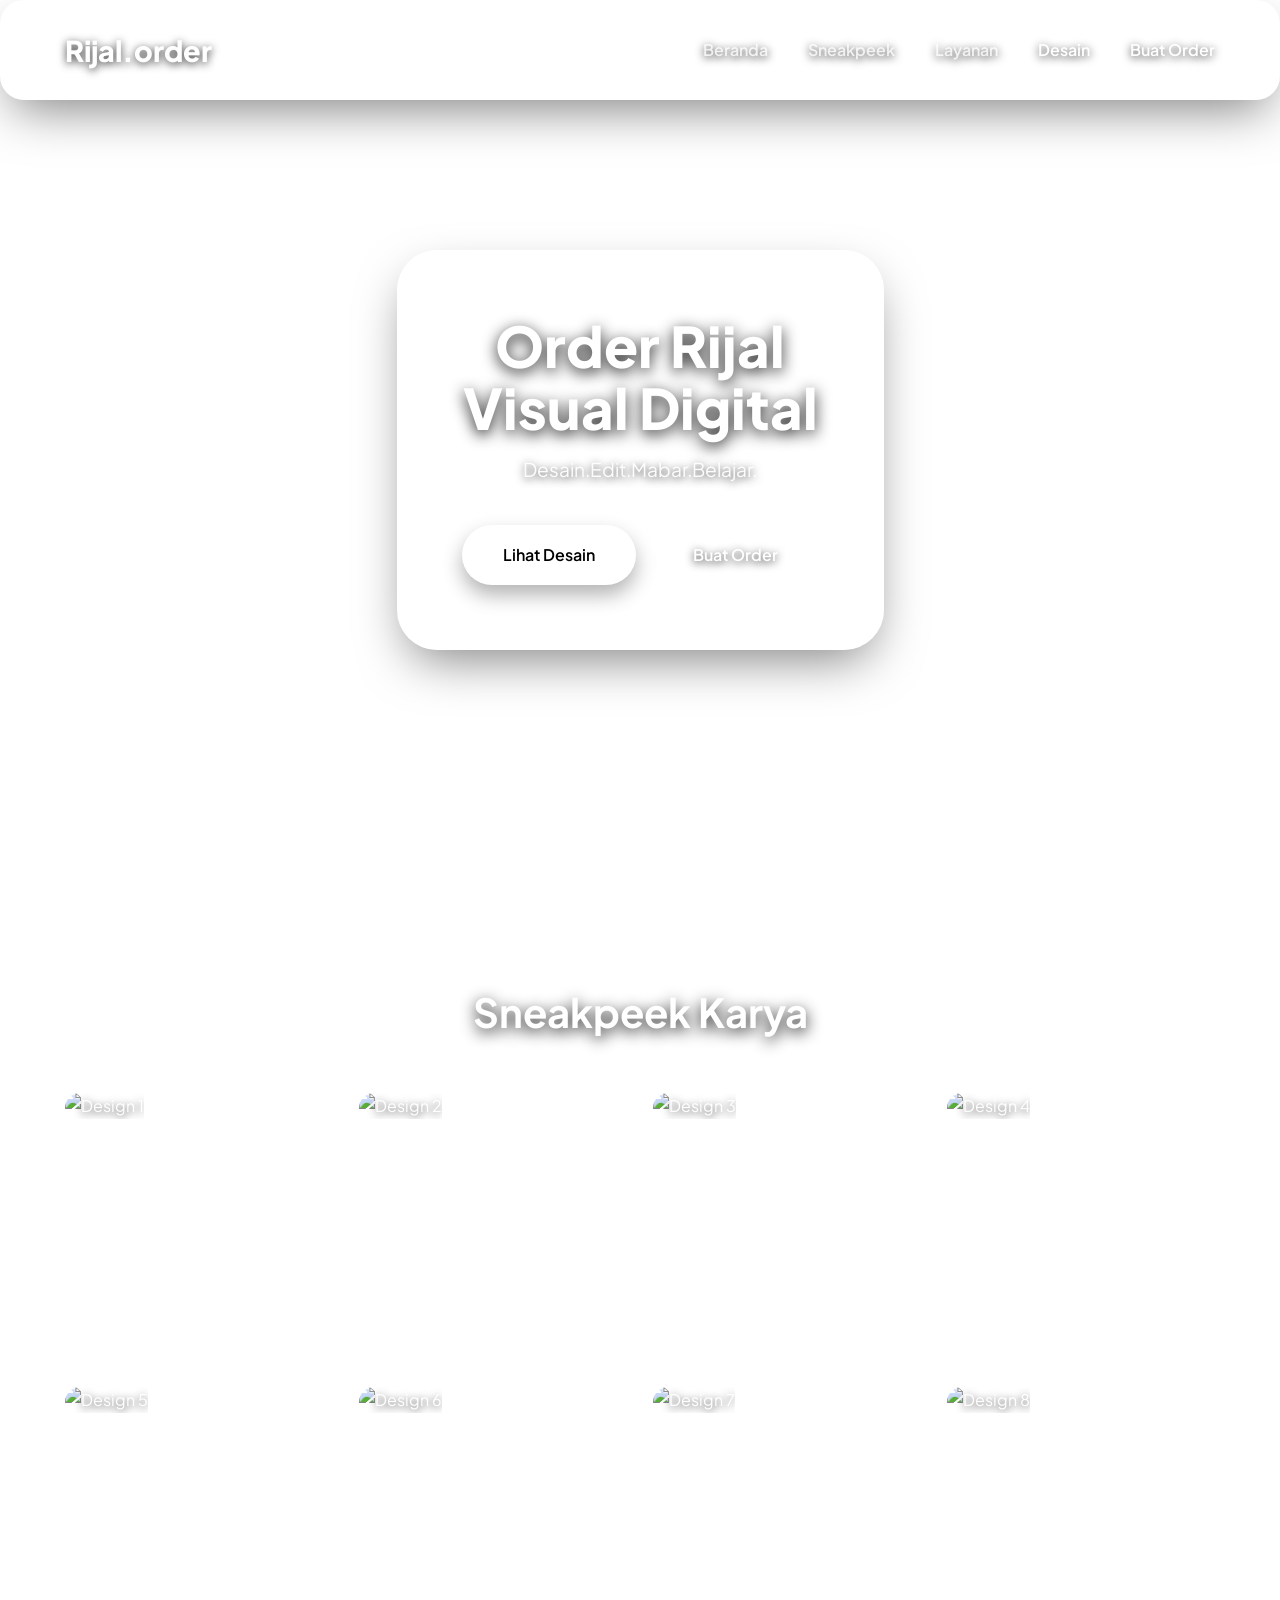
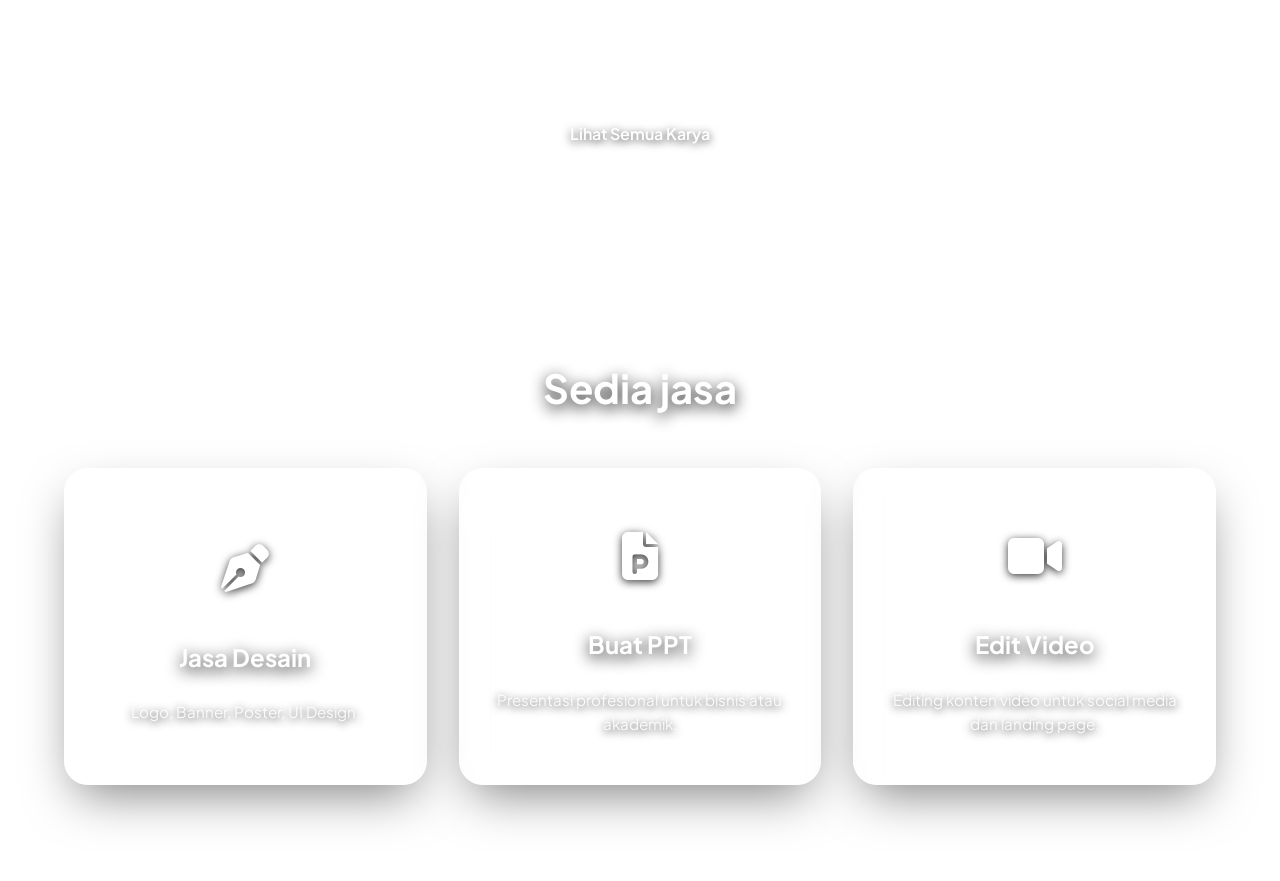
==== index.html @ 5587222d "Add files via upload" ====
<!DOCTYPE html>
<html lang="id">

<head>
    <!-- Favicon -->
    <link rel="icon" type="image/svg+xml"
        href="data:image/svg+xml,%3Csvg xmlns='http://www.w3.org/2000/svg' viewBox='0 0 64 64'%3E%3Ccircle cx='32' cy='32' r='28' fill='%234A90E2'/%3E%3Ctext x='32' y='42' text-anchor='middle' font-size='32' fill='white' font-family='Plus Jakarta Sans' dy='.3em'%3EAD%3C/text%3E%3C/svg%3E">
    <meta charset="UTF-8">
    <meta name="viewport" content="width=device-width, initial-scale=1.0">
    <meta name="description" content="Portofolio Jasa Desain Digital Premium - Modern Art Gallery Style">
    <title>ArtDigital - Agensi Desain Premium</title>

    <!-- Font -->
    <link rel="preconnect" href="https://fonts.googleapis.com">
    <link rel="preconnect" href="https://fonts.gstatic.com" crossorigin>
    <link
        href="https://fonts.googleapis.com/css2?family=Plus+Jakarta+Sans:wght@300;400;500;600;700;800&display=stylesheet"
        rel="stylesheet">

    <!-- Ikon -->
    <link rel="stylesheet" href="https://cdnjs.cloudflare.com/ajax/libs/font-awesome/6.4.0/css/all.min.css">

    <style>
        /* =========================================
        VARIABEL & TEMA
        ========================================= */
        :root {
            /* Warna Latar Belakang */
            --bg-body: transparent;
            --bg-glass: rgba(255, 255, 255, 0.15);
            /* Sangat Transparan (Ice Glass) */
            --bg-glass-strong: rgba(255, 255, 255, 0.25);

            /* Border & Shadows */
            --border-glass: rgba(255, 255, 255, 0.3);
            --border-input: rgba(255, 255, 255, 0.2);
            --shadow-soft: 0 20px 50px -12px rgba(0, 0, 0, 0.5);
            --shadow-hover: 0 30px 60px -12px rgba(0, 0, 0, 0.7);

            /* Teks */
            --text-main: #ffffff;
            --text-muted: rgba(255, 255, 255, 0.9);
            --text-light: rgba(255, 255, 255, 0.6);

            /* Drop Shadow Teks (Agar Outline Kelihatan di Video Gelap) */
            --text-glow-strong: 0 4px 15px rgba(0, 0, 0, 0.9);
            --text-glow-normal: 0 2px 8px rgba(0, 0, 0, 0.8);

            /* Aksen */
            --color-accent: #ffffff;
            --glass-blur: blur(30px);
            --glass-radius: 24px;
            --ease-fluid: cubic-bezier(0.25, 0.8, 0.25, 1);
            --ease-bounce: cubic-bezier(0.175, 0.885, 0.32, 1.275);
            --font-main: 'Plus Jakarta Sans', sans-serif;
        }

        /* =========================================
        RESET & GLOBAL
        ========================================= */
        * {
            margin: 0;
            padding: 0;
            box-sizing: border-box;
            outline: none;
        }

        html {
            scroll-behavior: smooth;
        }

        body {
            font-family: var(--font-main);
            background-color: transparent;
            color: var(--text-main);
            overflow-x: hidden;
            line-height: 1.6;
            cursor: default;
            text-shadow: var(--text-glow-normal);
        }

        /* Scrollbar Elegant (Transparent/White) */
        ::-webkit-scrollbar {
            width: 6px;
        }

        ::-webkit-scrollbar-track {
            background: rgba(0, 0, 0, 0.1);
        }

        ::-webkit-scrollbar-thumb {
            background: rgba(255, 255, 255, 0.3);
            border-radius: 10px;
        }

        ::-webkit-scrollbar-thumb:hover {
            background: rgba(255, 255, 255, 0.6);
        }

        /* =========================================
        VIDEO BACKGROUND & PARALLAX
        ========================================= */
        .video-bg {
            position: fixed;
            top: 0;
            left: 0;
            width: 100%;
            height: 100vh;
            object-fit: cover;
            z-index: -2;
            filter: none !important;
            opacity: 1;
        }

        .overlay-bg {
            display: none;
        }

        /* =========================================
        UTILITIES: GLASSMORPHISM
        ========================================= */
        .glass {
            background: var(--bg-glass);
            backdrop-filter: var(--glass-blur) !important;
            -webkit-backdrop-filter: var(--glass-blur) !important;
            border: 1px solid var(--border-glass);
            border-top: 1px solid rgba(255, 255, 255, 0.4);
            border-radius: var(--glass-radius);
            box-shadow: var(--shadow-soft);
            position: relative;
            overflow: hidden;
            transition: transform 0.4s var(--ease-fluid), box-shadow 0.4s ease, background 0.3s ease;
        }

        .glass:hover {
            transform: translateY(-5px);
            box-shadow: var(--shadow-hover);
            background: var(--bg-glass-strong);
        }

        /* =========================================
        CUSTOM CURSOR (ENHANCED ANIMATION)
        ========================================= */
        .cursor-dot,
        .cursor-circle {
            position: fixed;
            top: 0;
            left: 0;
            transform: translate(-50%, -50%);
            border-radius: 50%;
            pointer-events: none;
            z-index: 9999;
            transition: width 0.3s, height 0.3s, background-color 0.3s, transform 0.1s;
        }

        .cursor-dot {
            width: 8px;
            height: 8px;
            background-color: #ffffff;
        }

        .cursor-circle {
            width: 40px;
            height: 40px;
            border: 1px solid rgba(255, 255, 255, 0.5);
        }

        /* Logic Animasi Geser ke Navbar/Link */
        body a:hover~.cursor-circle,
        body button:hover~.cursor-circle,
        .gallery-item:hover~.cursor-circle,
        input:hover~.cursor-circle,
        .hamburger-circle:hover~.cursor-circle,
        .navbar-logo:hover~.cursor-circle,
        .sneakpeek-item:hover~.cursor-circle {
            width: 60px;
            height: 60px;
            background-color: rgba(255, 255, 255, 0.2);
            /* Jadi terang/glassy */
            border-color: transparent;
            transform: translate(-50%, -50%) scale(1.1);
        }

        /* Animasi Klik (Active State) */
        .cursor-click {
            transform: translate(-50%, -50%) scale(0.8) !important;
            background-color: rgba(255, 255, 255, 0.8) !important;
            border-color: transparent !important;
            width: 30px !important;
            height: 30px !important;
        }

        /* =========================================
        LAYOUT UTAMA (FULL WIDTH MODE)
        ========================================= */
        .app-container {
            display: block;
            /* Bukan flex lagi */
            min-height: 100vh;
            position: relative;
            background: transparent !important;
            transition: padding-top 0.5s ease;
            /* Transisi halus saat scroll */
        }

        #scroll-progress {
            position: fixed;
            top: 0;
            left: 0;
            height: 4px;
            background: #ffffff;
            width: 0%;
            z-index: 10001;
            /* Di atas navbar */
            transition: width 0.1s linear;
            box-shadow: 0 0 10px rgba(255, 255, 255, 0.5);
        }

        /* =========================================
        NAVBAR (LIQUID GLASS & PARALLAX)
        ========================================= */
        .navbar {
            position: fixed;
            top: 0;
            left: 0;
            width: 100%;
            height: 100px;
            /* Tinggi awal */
            display: flex;
            align-items: center;
            justify-content: space-between;
            padding: 0 5%;
            z-index: 10000;

            /* Liquid Glass Base */
            background: rgba(255, 255, 255, 0.05);
            backdrop-filter: blur(15px);
            -webkit-backdrop-filter: blur(15px);
            border-bottom: 1px solid rgba(255, 255, 255, 0.1);

            transition: all 0.5s cubic-bezier(0.25, 0.8, 0.25, 1);
        }

        /* Efek Parallax saat Scroll (Menyusut) */
        .navbar.scrolled {
            height: 70px;
            background: rgba(255, 255, 255, 0.15);
            /* Sedikit lebih opaque */
            backdrop-filter: blur(30px);
            border-bottom: 1px solid rgba(255, 255, 255, 0.3);
            box-shadow: 0 10px 30px rgba(0, 0, 0, 0.2);
            padding: 0 4%;
        }

        .navbar-container {
            width: 100%;
            display: flex;
            justify-content: space-between;
            align-items: center;
            max-width: 1400px;
            margin: 0 auto;
        }

        .navbar-logo {
            font-size: 1.8rem;
            font-weight: 800;
            color: #ffffff;
            text-decoration: none;
            text-shadow: var(--text-glow-strong);
            z-index: 10002;
            transition: transform 0.2s var(--ease-bounce);
        }

        .navbar-logo:active {
            transform: scale(0.9);
        }

        /* Desktop Links */
        .nav-links-desktop {
            display: flex;
            gap: 2.5rem;
            list-style: none;
        }

        .nav-link {
            text-decoration: none;
            font-size: 1rem;
            font-weight: 600;
            color: rgba(255, 255, 255, 0.8);
            position: relative;
            padding: 0.5rem 0;
            transition: color 0.3s ease, transform 0.2s ease;
            text-shadow: var(--text-glow-normal);
        }

        .nav-link:active {
            transform: scale(0.95);
        }

        /* Liquid Underline Effect */
        .nav-link::after {
            content: '';
            position: absolute;
            bottom: -5px;
            left: 0;
            width: 0%;
            height: 3px;
            background: #ffffff;
            border-radius: 2px;
            transition: width 0.4s var(--ease-bounce);
            box-shadow: 0 0 10px rgba(255, 255, 255, 0.5);
        }

        .nav-link:hover {
            color: #ffffff;
            text-shadow: var(--text-glow-strong);
        }

        .nav-link:hover::after {
            width: 100%;
        }

        .nav-link.highlight {
            color: var(--color-accent);
        }

        /* =========================================
        HAMBURGER & MOBILE OVERLAY
        ========================================= */
        .hamburger-circle {
            width: 50px;
            height: 50px;
            border-radius: 50%;
            background: rgba(255, 255, 255, 0.1);
            display: none;
            align-items: center;
            justify-content: center;
            cursor: pointer;
            z-index: 10002;
            position: relative;
            transition: all 0.3s var(--ease-bounce);
            border: 1px solid rgba(255, 255, 255, 0.2);
        }

        .hamburger-circle:active {
            transform: scale(0.9);
            background: rgba(255, 255, 255, 0.3);
        }

        .hamburger-icon {
            display: flex;
            flex-direction: column;
            gap: 5px;
            width: 20px;
        }

        .hamburger-icon span {
            display: block;
            width: 100%;
            height: 2px;
            background: #fff;
            border-radius: 2px;
            transition: all 0.3s ease;
        }

        .hamburger-circle.active .hamburger-icon span:nth-child(1) {
            transform: rotate(45deg) translate(5px, 5px);
        }

        .hamburger-circle.active .hamburger-icon span:nth-child(2) {
            opacity: 0;
        }

        .hamburger-circle.active .hamburger-icon span:nth-child(3) {
            transform: rotate(-45deg) translate(5px, -5px);
        }

        .mobile-menu-overlay {
            position: fixed;
            top: 0;
            left: 0;
            width: 100%;
            height: 100vh;
            background: #000;
            z-index: 10001;
            clip-path: circle(0% at 90% 40px);
            transition: clip-path 0.8s cubic-bezier(0.77, 0, 0.175, 1);
            display: flex;
            align-items: center;
            justify-content: center;
        }

        .mobile-menu-overlay.active {
            clip-path: circle(150% at 90% 40px);
        }

        .mobile-nav-links {
            list-style: none;
            text-align: center;
        }

        .mobile-link {
            display: block;
            font-size: 2rem;
            font-weight: 700;
            color: #fff;
            text-decoration: none;
            margin: 1.5rem 0;
            opacity: 0;
            transform: translateY(20px);
            transition: all 0.4s ease;
            text-shadow: var(--text-glow-normal);
        }

        .mobile-link.show {
            opacity: 1;
            transform: translateY(0);
        }

        /* =========================================
        CONTENT AREA (FULL WIDTH)
        ========================================= */
        .main-content {
            margin-left: 0 !important;
            /* Full Width */
            padding-top: 100px;
            /* Kompensasi navbar */
            width: 100%;
            position: relative;
            background: transparent !important;
        }

        section {
            /* Kompromi: Gunakan padding standar agar konsisten */
            padding: 6rem 0;
            position: relative;
            background: transparent !important;
        }

        .container-standard {
            width: 90%;
            max-width: 1200px;
            margin: 0 auto;
            padding: 0 2rem;
        }

        /* =========================================
        TYPOGRAPHY (DROP SHADOW)
        ========================================= */
        h1,
        h2,
        h3,
        h4,
        h5,
        h6 {
            color: var(--text-main);
            text-shadow: var(--text-glow-strong) !important;
        }

        p,
        span,
        a,
        li,
        div,
        label,
        small {
            color: var(--text-main);
            text-shadow: var(--text-glow-normal) !important;
        }

        .section-tag {
            text-transform: uppercase;
            letter-spacing: 2px;
            font-size: 0.75rem;
            font-weight: 700;
            margin-bottom: 1rem;
            display: inline-block;
            background: rgba(255, 255, 255, 0.15);
            border: 1px solid rgba(255, 255, 255, 0.2);
            padding: 6px 14px;
            border-radius: 20px;
            color: #fff !important;
            text-shadow: var(--text-glow-normal) !important;
        }

        .section-title {
            font-size: 2.5rem;
            font-weight: 700;
            margin-bottom: 3rem;
            color: #fff !important;
            text-shadow: var(--text-glow-strong) !important;
            text-align: center;
        }

        /* =========================================
        HERO SECTION
        ========================================= */
        #hero {
            display: flex;
            align-items: center;
            justify-content: center;
            height: 100vh;
            padding: 0;
            position: relative;
            margin-top: -100px;
            /* Kompensasi padding top agar full screen */
            padding-top: 0;
        }

        #hero-glass {
            position: relative;
            z-index: 2;
            max-width: 800px;
            padding: 4rem;
            text-align: center;
            background: rgba(255, 255, 255, 0.15);
            backdrop-filter: blur(25px);
            border: 1px solid rgba(255, 255, 255, 0.3);
            border-radius: 40px;
            box-shadow: var(--shadow-soft);
            animation: fadeInUp 1s ease-out;
        }

        .hero-title {
            font-size: 3.5rem;
            /* Disamakan dengan request index */
            font-weight: 800;
            line-height: 1.1;
            margin-bottom: 1rem;
            color: #ffffff !important;
            text-shadow: var(--text-glow-strong) !important;
        }

        .hero-subtitle {
            font-size: 1.2rem;
            margin-bottom: 2.5rem;
            color: rgba(255, 255, 255, 0.95);
            text-shadow: var(--text-glow-normal) !important;
        }

        .cta-group {
            display: flex;
            gap: 1rem;
            justify-content: center;
            flex-wrap: wrap;
        }

        .btn {
            padding: 1rem 2.5rem;
            border-radius: 50px;
            font-weight: 600;
            text-decoration: none;
            transition: all 0.3s var(--ease-fluid);
            cursor: pointer;
            display: inline-flex;
            align-items: center;
            gap: 10px;
            font-size: 1rem;
            border: 1px solid transparent;
        }

        .btn-primary {
            background: #ffffff;
            color: #000000 !important;
            box-shadow: 0 10px 20px rgba(0, 0, 0, 0.3);
            text-shadow: none !important;
            transition: transform 0.2s var(--ease-bounce);
        }

        .btn-primary:hover {
            transform: translateY(-3px) scale(1.05);
        }

        .btn-secondary {
            background: rgba(255, 255, 255, 0.1);
            color: #ffffff !important;
            border: 1px solid rgba(255, 255, 255, 0.3);
            backdrop-filter: blur(5px);
            text-shadow: var(--text-glow-normal) !important;
        }

        .btn-secondary:hover {
            background: rgba(255, 255, 255, 0.25);
            border-color: #ffffff;
            text-shadow: var(--text-glow-strong) !important;
        }

        /* =========================================
        SNEAKPEEK SECTION (GRID KECIL - CONSISTENT SIZE)
        ========================================= */
        #sneakpeek {
            padding: 5rem 0 6rem 0;
            /* Disesuaikan agar konsisten */
        }

        /* SNEAKPEEK GRID FIX: Diperbesar agar konsisten dengan ukuran layar */
        .sneakpeek-grid {
            display: grid;
            /* Diubah dari 180px ke 240px agar tidak terlalu kecil/jauh beda */
            grid-template-columns: repeat(auto-fill, minmax(240px, 1fr));
            gap: 1.5rem;
            /* Jarak antar item */
            width: 90%;
            max-width: 1200px;
            margin: 0 auto;
        }

        .sneakpeek-item {
            position: relative;
            border-radius: 16px;
            /* Sudut lebih membulat */
            overflow: hidden;
            cursor: pointer;
            border: 1px solid rgba(255, 255, 255, 0.2);
            transition: transform 0.4s var(--ease-fluid), border-color 0.3s ease;
            aspect-ratio: 1/1;
            /* Kotak Sempurna */
            opacity: 0;
            transform: translateY(20px);
        }

        .sneakpeek-item.show {
            opacity: 1;
            transform: translateY(0);
        }

        .sneakpeek-item:hover {
            transform: scale(1.05) translateY(-5px);
            z-index: 10;
            border-color: rgba(255, 255, 255, 0.8);
            box-shadow: 0 10px 30px rgba(0, 0, 0, 0.5);
        }

        .sneakpeek-img {
            width: 100%;
            height: 100%;
            object-fit: cover;
        }

        .sneakpeek-overlay {
            position: absolute;
            top: 0;
            left: 0;
            width: 100%;
            height: 100%;
            background: rgba(0, 0, 0, 0.6);
            display: flex;
            align-items: center;
            justify-content: center;
            opacity: 0;
            transition: opacity 0.3s ease;
        }

        .sneakpeek-item:hover .sneakpeek-overlay {
            opacity: 1;
        }

        .view-all-container {
            text-align: center;
            margin-top: 3rem;
        }

        /* =========================================
        SERVICES SECTION (FIX ICONS & SIZES)
        ========================================= */
        .services-grid {
            display: grid;
            grid-template-columns: repeat(auto-fit, minmax(280px, 1fr));
            /* Ukuran konsisten */
            gap: 2rem;
            width: 90%;
            max-width: 1200px;
            margin: 0 auto;
        }

        .service-card {
            padding: 3rem 2rem;
            /* Padding lebih lega */
            display: flex;
            flex-direction: column;
            gap: 1.5rem;
            text-align: center;
            /* Pastikan semua kartu tingginya sama */
            align-items: center;
            justify-content: center;
        }

        .service-icon {
            font-size: 3rem;
            /* Ukuran Icon */
            margin-bottom: 0.5rem;
            /* FIX ICONS: Paksa putih + Glow, hapus background transparan */
            background: none !important;
            -webkit-background-clip: unset !important;
            -webkit-text-fill-color: #ffffff !important;
            color: #ffffff;
            filter: drop-shadow(0 0 10px rgba(255, 255, 255, 0.8));
            /* Efek bersinar */
            transition: transform 0.3s ease;
        }

        /* Animasi icon saat hover */
        .service-card:hover .service-icon {
            transform: scale(1.1) rotate(5deg);
            filter: drop-shadow(0 0 20px rgba(255, 255, 255, 1));
        }

        .service-title {
            font-size: 1.5rem;
            font-weight: 700;
            color: #fff;
            text-shadow: var(--text-glow-strong) !important;
        }

        .service-desc {
            color: rgba(255, 255, 255, 0.9);
            font-size: 0.95rem;
            text-shadow: var(--text-glow-normal) !important;
        }

        /* =========================================
        LIGHTBOX / PREVIEW
        ========================================= */
        .lightbox {
            position: fixed;
            top: 0;
            left: 0;
            width: 100%;
            height: 100%;
            background: rgba(0, 0, 0, 0.85);
            backdrop-filter: blur(10px);
            -webkit-backdrop-filter: blur(10px);
            z-index: 10003;
            /* Pastikan di atas semua */
            display: flex;
            justify-content: center;
            align-items: center;
            opacity: 0;
            pointer-events: none;
            transition: opacity 0.4s var(--ease-fluid);
        }

        .lightbox.active {
            opacity: 1;
            pointer-events: auto;
        }

        .lightbox-content-wrapper {
            position: relative;
            max-width: 90%;
            max-height: 90%;
            transform: scale(0.9);
            transition: transform 0.4s var(--ease-bounce);
        }

        .lightbox.active .lightbox-content-wrapper {
            transform: scale(1);
        }

        .lightbox-img {
            display: block;
            max-width: 100%;
            max-height: 90vh;
            border-radius: 12px;
            box-shadow: 0 0 50px rgba(0, 0, 0, 0.8);
            border: 1px solid rgba(255, 255, 255, 0.2);
            object-fit: contain;
        }

        .lightbox-close {
            position: absolute;
            top: -40px;
            right: 0;
            color: #fff;
            font-size: 2rem;
            cursor: pointer;
            transition: color 0.3s ease, transform 0.3s ease;
            z-index: 10004;
        }

        .lightbox-close:hover {
            color: var(--color-accent);
            transform: rotate(90deg);
        }

        /* =========================================
        ANIMATIONS & TOAST
        ========================================= */
        .reveal {
            opacity: 0;
            transform: translateY(30px);
            transition: all 0.8s var(--ease-fluid);
        }

        .reveal.active {
            opacity: 1;
            transform: translateY(0);
        }

        @keyframes fadeInUp {
            from {
                opacity: 0;
                transform: translateY(40px);
            }

            to {
                opacity: 1;
                transform: translateY(0);
            }
        }

        .toast {
            position: fixed;
            bottom: 2rem;
            right: 2rem;
            padding: 1rem 2rem;
            background: rgba(0, 0, 0, 0.8);
            border: 1px solid rgba(255, 255, 255, 0.2);
            border-radius: 12px;
            box-shadow: 0 20px 50px rgba(0, 0, 0, 0.5);
            transform: translateY(100px);
            opacity: 0;
            transition: all 0.5s var(--ease-fluid);
            z-index: 2000;
            display: flex;
            align-items: center;
            gap: 10px;
            color: #fff !important;
            backdrop-filter: blur(10px);
            text-shadow: var(--text-glow-normal) !important;
        }

        .toast.active {
            transform: translateY(0);
            opacity: 1;
        }

        .toast i {
            color: #10b981;
            font-size: 1.2rem;
        }

        /* =========================================
        RESPONSIVE
        ========================================= */
        @media (max-width: 1024px) {
            section {
                padding: 4rem 0;
            }

            .hero-title {
                font-size: 3rem;
            }
        }

        @media (max-width: 768px) {
            .nav-links-desktop {
                display: none;
            }

            .hamburger-circle {
                display: flex;
            }

            .main-content {
                padding-top: 70px;
            }

            .navbar {
                padding: 0 1.5rem;
                height: 70px;
            }

            .navbar.scrolled {
                height: 60px;
            }

            .hero-title {
                font-size: 2.5rem;
            }

            #hero-glass {
                padding: 2.5rem;
                margin: 1rem;
                border-radius: 24px;
            }

            /* Mobile sneakpeek grid lebih besar agar terlihat */
            .sneakpeek-grid {
                grid-template-columns: repeat(2, 1fr);
                gap: 1rem;
            }
        }

        @media (max-width: 480px) {
            .hero-title {
                font-size: 2rem;
            }

            .cta-group {
                flex-direction: column;
            }

            .btn {
                width: 100%;
                justify-content: center;
            }

            .sneakpeek-grid {
                grid-template-columns: 1fr;
                /* Stack di layar sangat kecil */
            }
        }
    </style>
</head>

<body>

    <!-- Scroll Progress Bar -->
    <div id="scroll-progress"></div>

    <!-- Custom Cursor -->
    <div class="cursor-dot"></div>
    <div class="cursor-circle"></div>

    <!-- Toast Notification -->
    <div class="toast" id="notification"
        style="display:none; position: fixed; bottom: 20px; right: 20px; background: rgba(0,0,0,0.8); color: white; padding: 1rem 2rem; border-radius: 8px; z-index: 10005; backdrop-filter: blur(10px);">
        <i class="fas fa-check-circle"></i>
        <span>Pesan berhasil dikirim!</span>
    </div>

    <!-- =========================================
         NAVBAR
         ========================================= -->
    <nav class="navbar glass" id="navbar">
        <div class="navbar-container">
            <a href="index.html" class="navbar-logo">Rijal.order</a>

            <ul class="nav-links-desktop">
                <li><a href="#hero" class="nav-link">Beranda</a></li>
                <li><a href="#sneakpeek" class="nav-link">Sneakpeek</a></li>
                <li><a href="#services" class="nav-link">Layanan</a></li>
                <li><a href="desain.html" class="nav-link highlight">Desain</a></li>
                <li><a href="order.html" class="nav-link highlight">Buat Order</a></li>
            </ul>

            <div class="hamburger-circle" id="hamburger-trigger">
                <div class="hamburger-icon">
                    <span></span>
                    <span></span>
                    <span></span>
                </div>
            </div>
        </div>
    </nav>

    <!-- Mobile Menu Overlay -->
    <div class="mobile-menu-overlay" id="mobile-menu">
        <div class="mobile-menu-content">
            <ul class="mobile-nav-links">
                <li><a href="#hero" class="mobile-link">Beranda</a></li>
                <li><a href="#sneakpeek" class="mobile-link">Sneakpeek</a></li>
                <li><a href="#services" class="mobile-link">Layanan</a></li>
                <li><a href="desain.html" class="mobile-link">Desain</a></li>
                <li><a href="order.html" class="mobile-link highlight">Buat Order</a></li>
            </ul>
        </div>
    </div>

    <!-- MAIN CONTENT -->
    <main class="main-content">

        <!-- HERO SECTION -->
        <section id="hero">
            <div class="hero-container">
                <!-- Video Background -->
                <video class="video-bg" autoplay muted loop playsinline poster="2.mp4">
                    <source src="2.mp4" type="video/mp4">
                    Browser Anda tidak mendukung video tag.
                </video>

                <div class="hero-content" id="hero-glass">
                    <h1 class="hero-title">Order Rijal <br>Visual Digital</h1>
                    <p class="hero-subtitle">Desain.Edit.Mabar.Belajar.</p>
                    <div class="cta-group">
                        <a href="desain.html" class="btn btn-primary">Lihat Desain</a>
                        <a href="order.html" class="btn btn-secondary">Buat Order</a>
                    </div>
                </div>
            </div>
        </section>


        <!-- SNEAKPEEK SECTION (BARU) -->
        <section id="sneakpeek">
            <div class="container-standard reveal">
                <h2 class="section-title">Sneakpeek Karya</h2>
            </div>

            <!-- Grid Kecil (Sudah disesuaikan ukurannya) -->
            <div class="sneakpeek-grid">
                <!-- Item 1 -->
                <div class="sneakpeek-item reveal" onclick="openLightbox('design/11.png')">
                    <img src="design/11.png" alt="Design 1" class="sneakpeek-img" loading="lazy">
                    <div class="sneakpeek-overlay"><i class="fas fa-search-plus"
                            style="color:white; font-size: 1.5rem;"></i></div>
                </div>
                <!-- Item 2 -->
                <div class="sneakpeek-item reveal" onclick="openLightbox('design/15.png')">
                    <img src="design/15.png" alt="Design 2" class="sneakpeek-img" loading="lazy">
                    <div class="sneakpeek-overlay"><i class="fas fa-search-plus"
                            style="color:white; font-size: 1.5rem;"></i></div>
                </div>
                <!-- Item 3 -->
                <div class="sneakpeek-item reveal" onclick="openLightbox('design/18.png')">
                    <img src="design/18.png" alt="Design 3" class="sneakpeek-img" loading="lazy">
                    <div class="sneakpeek-overlay"><i class="fas fa-search-plus"
                            style="color:white; font-size: 1.5rem;"></i></div>
                </div>
                <!-- Item 4 -->
                <div class="sneakpeek-item reveal" onclick="openLightbox('design/20.png')">
                    <img src="design/20.png" alt="Design 4" class="sneakpeek-img" loading="lazy">
                    <div class="sneakpeek-overlay"><i class="fas fa-search-plus"
                            style="color:white; font-size: 1.5rem;"></i></div>
                </div>
                <!-- Item 5 -->
                <div class="sneakpeek-item reveal" onclick="openLightbox('design/25.png')">
                    <img src="design/25.png" alt="Design 5" class="sneakpeek-img" loading="lazy">
                    <div class="sneakpeek-overlay"><i class="fas fa-search-plus"
                            style="color:white; font-size: 1.5rem;"></i></div>
                </div>
                <!-- Item 6 -->
                <div class="sneakpeek-item reveal" onclick="openLightbox('design/28.png')">
                    <img src="design/28.png" alt="Design 6" class="sneakpeek-img" loading="lazy">
                    <div class="sneakpeek-overlay"><i class="fas fa-search-plus"
                            style="color:white; font-size: 1.5rem;"></i></div>
                </div>
                <!-- Item 7 -->
                <div class="sneakpeek-item reveal" onclick="openLightbox('design/TYPECUT.png')">
                    <img src="design/TYPECUT.png" alt="Design 7" class="sneakpeek-img" loading="lazy">
                    <div class="sneakpeek-overlay"><i class="fas fa-search-plus"
                            style="color:white; font-size: 1.5rem;"></i></div>
                </div>
                <!-- Item 8 -->
                <div class="sneakpeek-item reveal" onclick="openLightbox('spanduk/11.png')">
                    <img src="spanduk/11.png" alt="Design 8" class="sneakpeek-img" loading="lazy">
                    <div class="sneakpeek-overlay"><i class="fas fa-search-plus"
                            style="color:white; font-size: 1.5rem;"></i></div>
                </div>
            </div>

            <div class="view-all-container reveal">
                <a href="desain.html" class="btn btn-secondary">Lihat Semua Karya</a>
            </div>
        </section>

        <!-- SERVICES SECTION -->
        <section id="services">
            <div class="container-standard">
                <div class="section-header reveal">
                    <h2 class="section-title">Sedia jasa</h2>
                </div>
            </div>

            <div class="services-grid">
                <div class="service-card glass reveal">
                    <div class="service-icon"><i class="fas fa-pen-nib"></i></div>
                    <h3 class="service-title">Jasa Desain</h3>
                    <p class="service-desc">Logo, Banner, Poster, UI Design.</p>
                </div>
                <div class="service-card glass reveal">
                    <div class="service-icon"><i class="fas fa-file-powerpoint"></i></div>
                    <h3 class="service-title">Buat PPT</h3>
                    <p class="service-desc">Presentasi profesional untuk bisnis atau akademik.</p>
                </div>
                <div class="service-card glass reveal">
                    <div class="service-icon"><i class="fas fa-video"></i></div>
                    <h3 class="service-title">Edit Video</h3>
                    <p class="service-desc">Editing konten video untuk social media dan landing page.</p>
                </div>
            </div>
        </section>

    </main>

    <!-- HTML STRUKTUR LIGHTBOX -->
    <div id="lightbox-modal" class="lightbox">
        <span class="lightbox-close" onclick="closeLightbox()">&times;</span>
        <div class="lightbox-content-wrapper">
            <img class="lightbox-img" id="lightbox-img-target" src="" alt="Preview Full Size">
        </div>
    </div>

    <!-- JavaScript Logika -->
    <script>
        document.addEventListener('DOMContentLoaded', () => {

            // 1. Logic Navbar Parallax & Sticky
            const navbar = document.getElementById('navbar');
            window.addEventListener('scroll', () => {
                if (window.scrollY > 50) {
                    navbar.classList.add('scrolled');
                } else {
                    navbar.classList.remove('scrolled');
                }
            });

            // 2. Logic Mobile Menu
            const hamburger = document.getElementById('hamburger-trigger');
            const mobileMenu = document.getElementById('mobile-menu');
            const mobileLinks = document.querySelectorAll('.mobile-link');

            hamburger.addEventListener('click', () => {
                const isActive = mobileMenu.classList.contains('active');
                if (!isActive) {
                    mobileMenu.classList.add('active');
                    hamburger.classList.add('active');
                    mobileLinks.forEach((link, index) => {
                        link.style.transitionDelay = `${index * 0.1}s`;
                        link.classList.add('show');
                    });
                } else {
                    mobileMenu.classList.remove('active');
                    hamburger.classList.remove('active');
                    mobileLinks.forEach(link => {
                        link.style.transitionDelay = '0s';
                        link.classList.remove('show');
                    });
                }
            });

            mobileLinks.forEach(link => {
                link.addEventListener('click', () => {
                    mobileMenu.classList.remove('active');
                    hamburger.classList.remove('active');
                    mobileLinks.forEach(l => { l.classList.remove('show'); l.style.transitionDelay = '0s'; });
                });
            });

            // 3. Logic Klik pada Service Grid (Redirect)
            const serviceCards = document.querySelectorAll('.services-grid .service-card');
            serviceCards.forEach(card => {
                card.style.cursor = 'pointer';
                card.addEventListener('click', () => {
                    window.location.href = 'desain.html';
                });
            });

            // 4. Custom Cursor
            const cursorDot = document.querySelector('.cursor-dot');
            const cursorCircle = document.querySelector('.cursor-circle');

            if (window.matchMedia("(pointer: fine)").matches) {
                document.addEventListener('mousemove', (e) => {
                    cursorDot.style.left = `${e.clientX}px`;
                    cursorDot.style.top = `${e.clientY}px`;
                    cursorCircle.animate({ left: `${e.clientX}px`, top: `${e.clientY}px` }, { duration: 500, fill: "forwards" });
                });

                const interactiveElements = document.querySelectorAll('a, button, .gallery-item, .service-card, .sneakpeek-item');
                interactiveElements.forEach(el => {
                    el.addEventListener('mouseenter', () => {
                        cursorCircle.style.transform = 'translate(-50%, -50%) scale(1.5)';
                        cursorCircle.style.backgroundColor = 'rgba(255, 255, 255, 0.1)';
                    });
                    el.addEventListener('mouseleave', () => {
                        cursorCircle.style.transform = 'translate(-50%, -50%) scale(1)';
                        cursorCircle.style.backgroundColor = 'transparent';
                    });
                });
            }

            document.addEventListener('mousedown', () => { cursorCircle.classList.add('cursor-click'); });
            document.addEventListener('mouseup', () => { cursorCircle.classList.remove('cursor-click'); });

            // 5. Scroll Progress
            window.addEventListener('scroll', () => {
                const scrollTop = document.documentElement.scrollTop || document.body.scrollTop;
                const scrollHeight = document.documentElement.scrollHeight - document.documentElement.clientHeight;
                const scrolled = (scrollTop / scrollHeight) * 100;
                document.getElementById('scroll-progress').style.width = scrolled + '%';
            });

            // 6. Scroll Reveal
            const revealElements = document.querySelectorAll('.reveal');
            const revealObserver = new IntersectionObserver((entries) => {
                entries.forEach(entry => {
                    if (entry.isIntersecting) entry.target.classList.add('active');
                });
            }, { threshold: 0.15 });
            revealElements.forEach(el => revealObserver.observe(el));

            // 7. Sneakpeek Items Animation Trigger
            const sneakpeekItems = document.querySelectorAll('.sneakpeek-item');
            sneakpeekItems.forEach((item, index) => {
                // Staggered delay effect saat reveal
                item.style.transitionDelay = `${index * 0.1}s`;
            });
        });

        // 8. GLOBAL LIGHTBOX FUNCTIONS (Bisa dipanggil dari onclick HTML)
        const lightboxModal = document.getElementById('lightbox-modal');
        const lightboxImg = document.getElementById('lightbox-img-target');

        function openLightbox(src) {
            lightboxImg.src = src;
            lightboxModal.classList.add('active');
            document.body.style.overflow = 'hidden'; // Stop scroll
        }

        function closeLightbox() {
            lightboxModal.classList.remove('active');
            setTimeout(() => {
                lightboxImg.src = '';
            }, 400);
            document.body.style.overflow = 'auto'; // Resume scroll
        }

        // Close lightbox on background click
        lightboxModal.addEventListener('click', (e) => {
            if (e.target === lightboxModal) {
                closeLightbox();
            }
        });

        // Close on ESC key
        document.addEventListener('keydown', (e) => {   
            if (e.key === 'Escape' && lightboxModal.classList.contains('active')) {
                closeLightbox();
            }
        });
    </script>
</body>

</html>
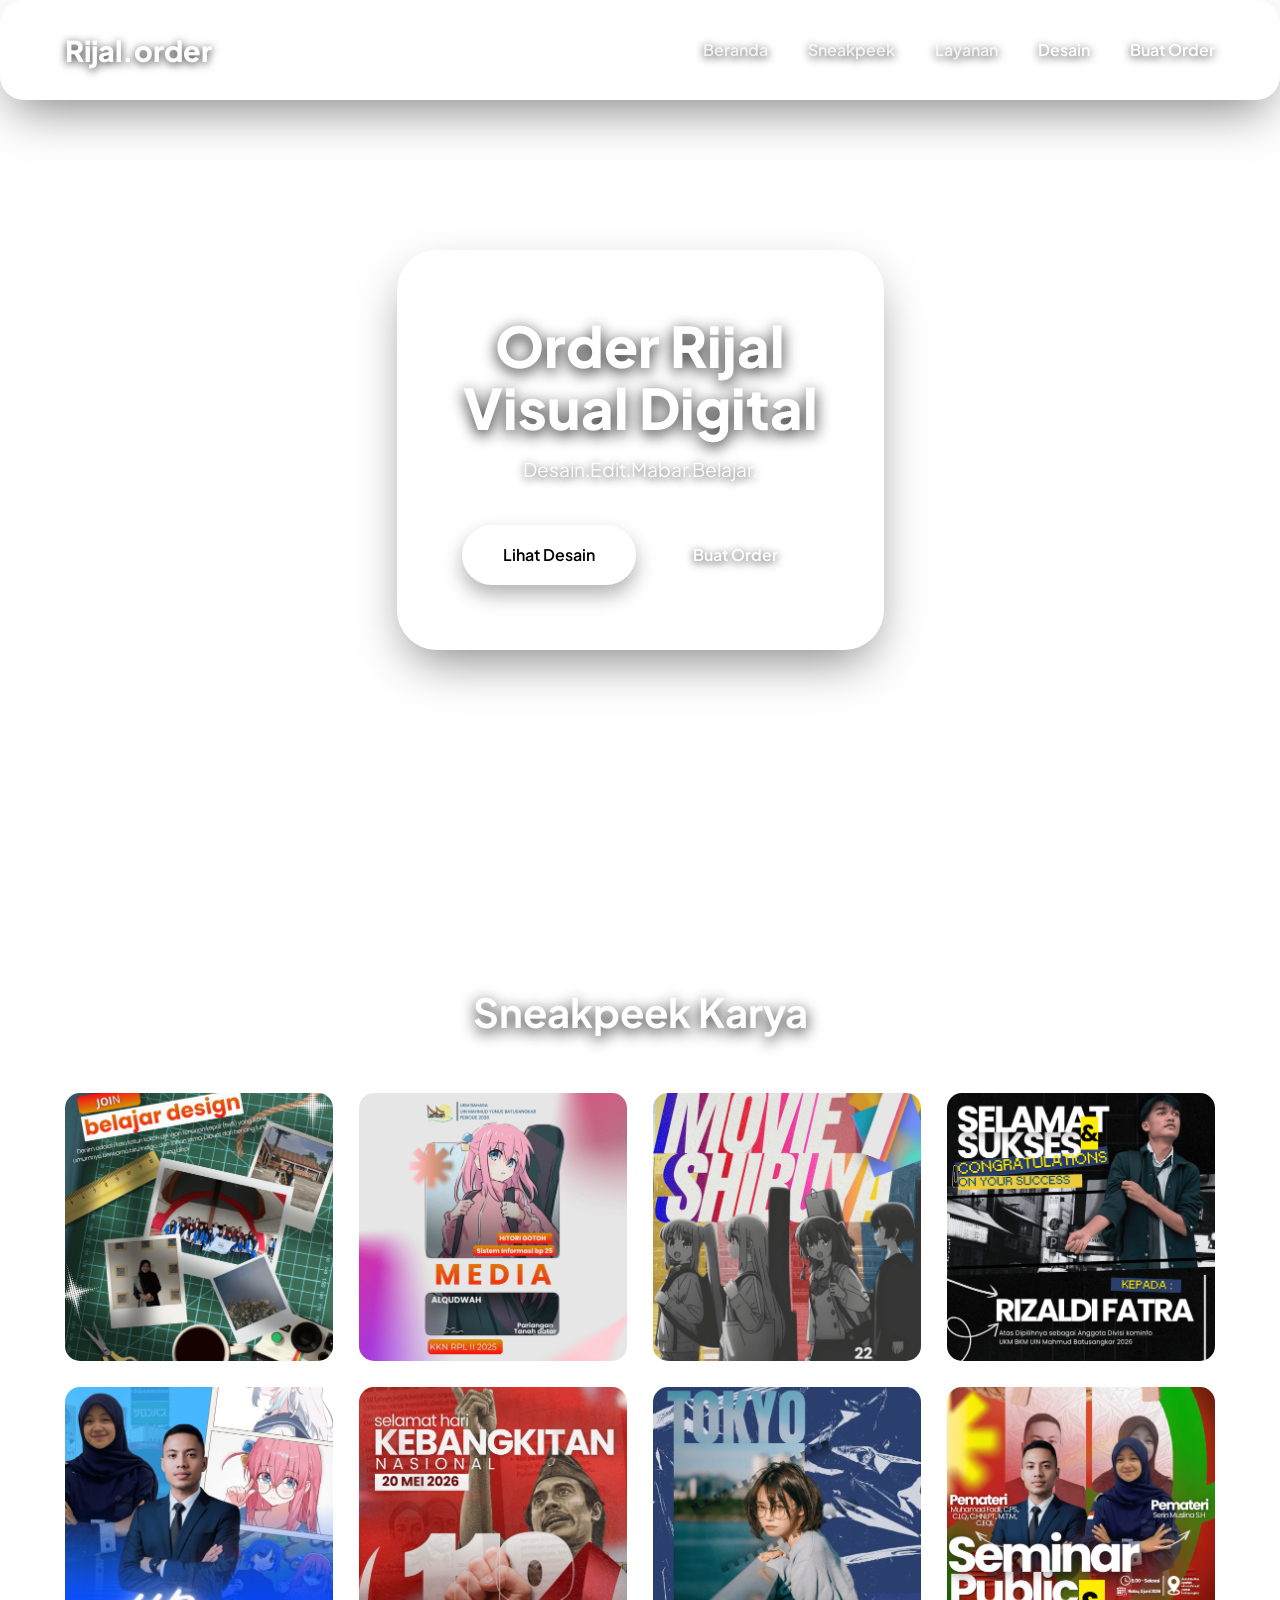
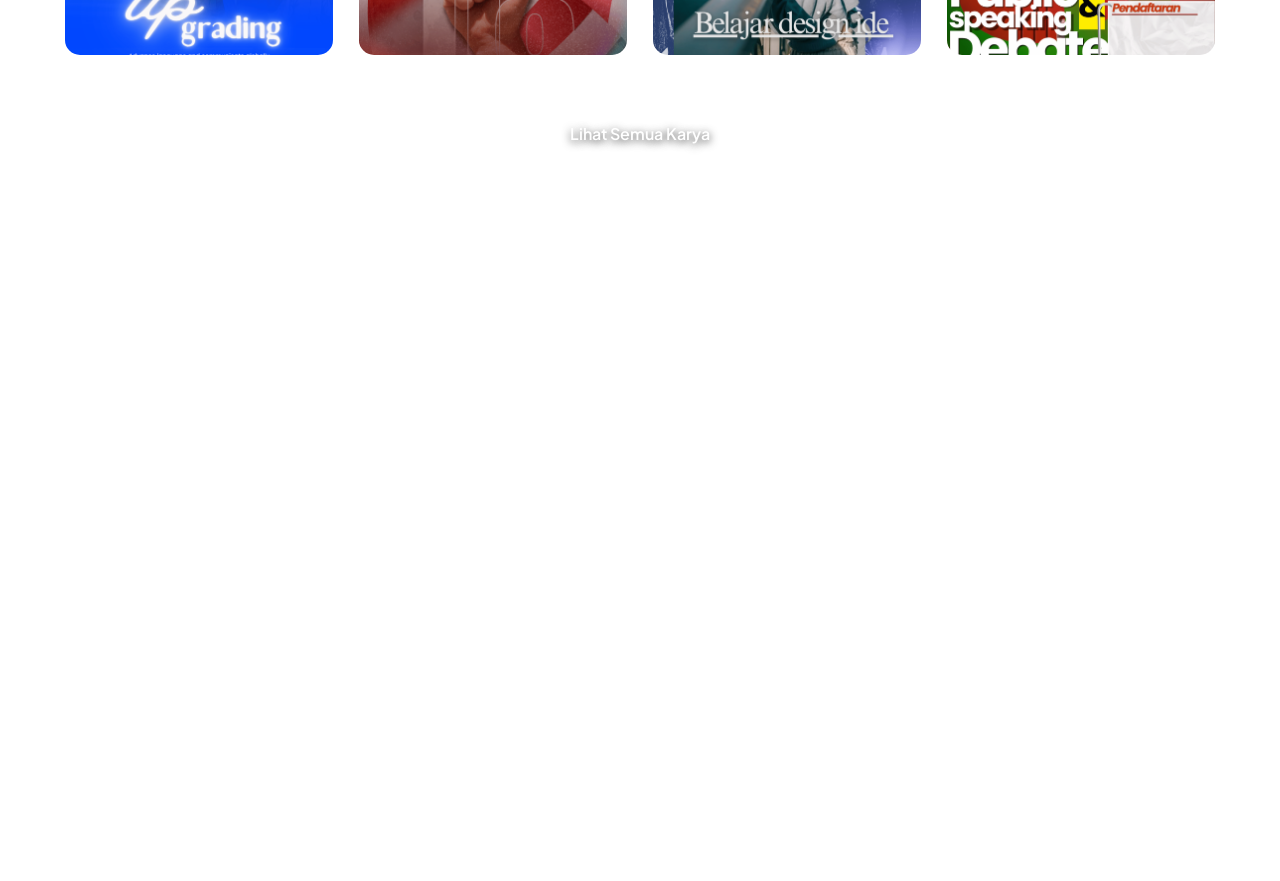
==== commit a54647b5: "Add files via upload" ====
--- a/index.html
+++ b/index.html
@@ -1044,7 +1044,7 @@
                 </div>
                 <!-- Item 8 -->
                 <div class="sneakpeek-item reveal" onclick="openLightbox('spanduk/11.png')">
-                    <img src="spanduk/11.png" alt="Design 8" class="sneakpeek-img" loading="lazy">
+                    <img src="design/26.png" alt="Design 8" class="sneakpeek-img" loading="lazy">
                     <div class="sneakpeek-overlay"><i class="fas fa-search-plus"
                             style="color:white; font-size: 1.5rem;"></i></div>
                 </div>
